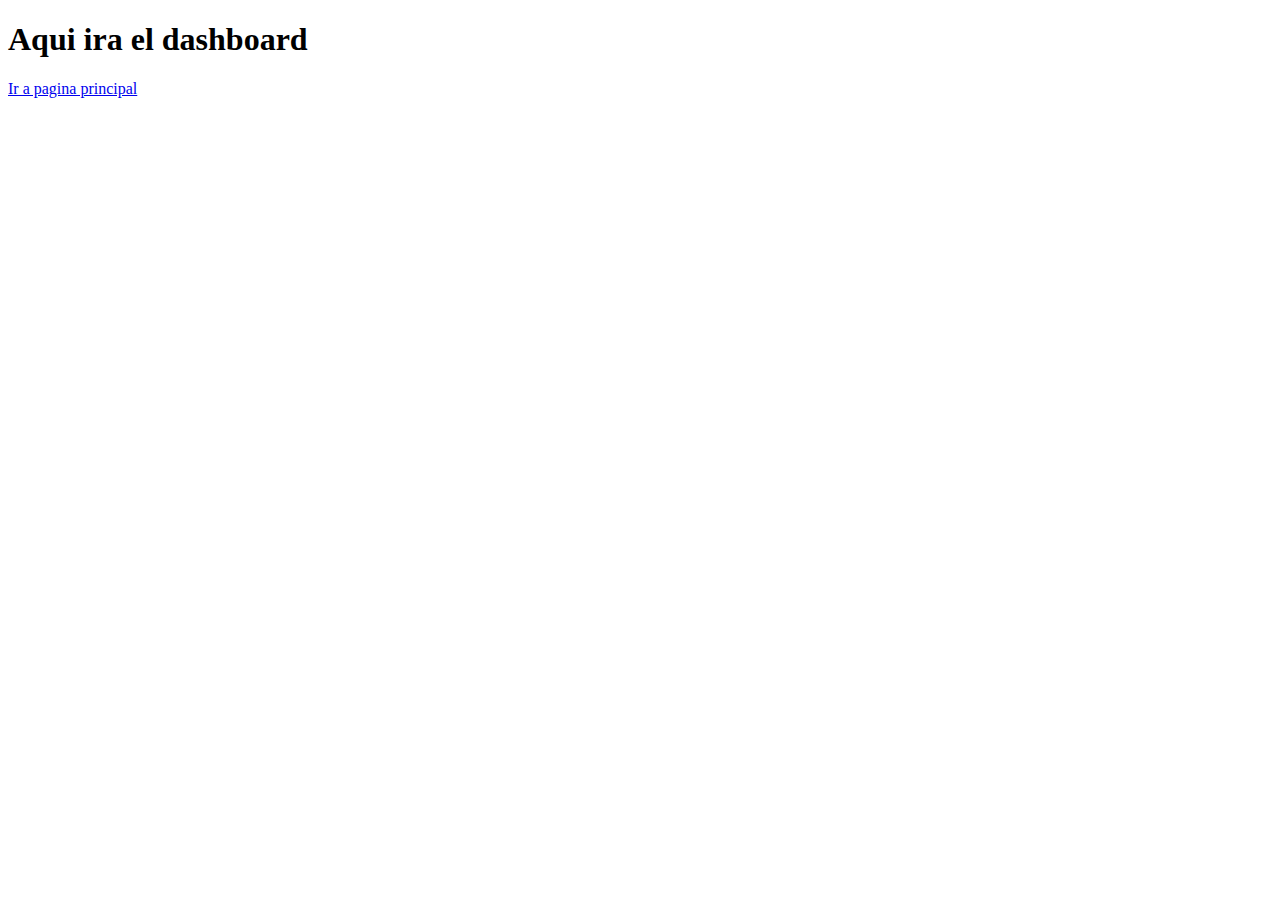
==== dashboard.html @ 72b07769 "Commit dashboard" ====
<!DOCTYPE html>
<html lang="en">
<head>
    <meta charset="UTF-8">
    <meta name="viewport" content="width=h1, initial-scale=1.0">
    <title>Document</title>
</head>
<body>
    <h1>Aqui ira el dashboard</h1>
    <a href="index.html">Ir a pagina principal</a>
</body>
</html>
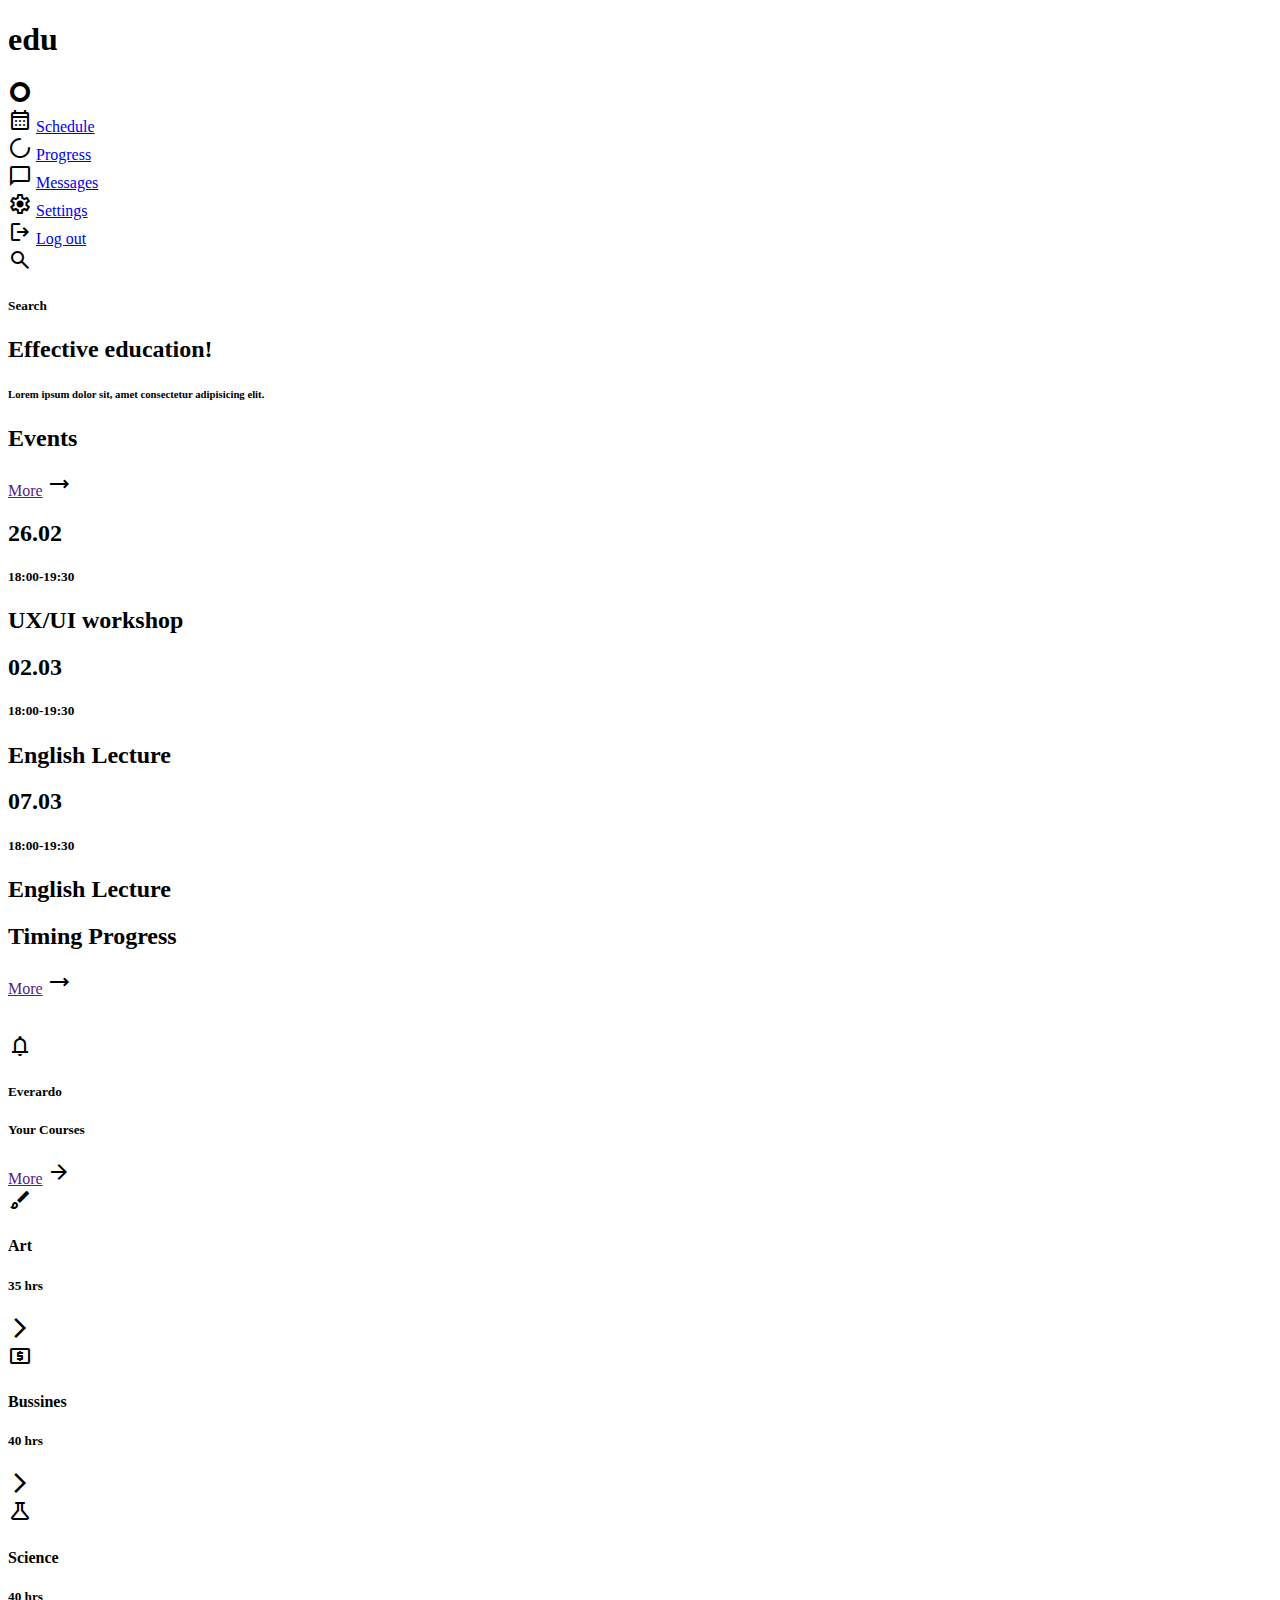
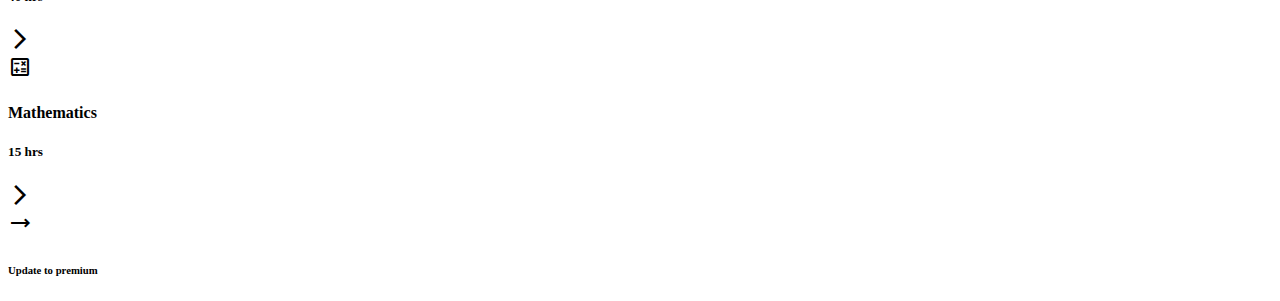
==== commit 66b43b22: "Commit dashboard" ====
--- a/dashboard.html
+++ b/dashboard.html
@@ -1,12 +1,207 @@
 <!DOCTYPE html>
-<html lang="en">
+<html lang="es">
 <head>
     <meta charset="UTF-8">
-    <meta name="viewport" content="width=h1, initial-scale=1.0">
-    <title>Document</title>
+    <meta name="viewport" content="width=device-width, initial-scale=1.0">
+    <title>Dashboard</title>
+    <link rel="stylesheet" href="https://fonts.googleapis.com/css2?family=Material+Symbols+Outlined:opsz,wght,FILL,GRAD@20..48,100..700,0..1,-50..200"/>
+    <script src="https://cdn.tailwindcss.com"></script>
 </head>
-<body>
-    <h1>Aqui ira el dashboard</h1>
-    <a href="index.html">Ir a pagina principal</a>
+<body class="bg-gradient-to-r from-purple-200 via-purple-300 to-purple-400 min-h-screen flex">
+    <!-- Sidebar -->
+    <nav class="absolute left-4 top-4 w-1/5  p-6  h-[610px] ml-7">
+        <div class="absolute w-2/3 h-12 left-6">
+            <h1 class="absolute left-[80px] text-4xl font-bold text-black-600">edu</h1>
+            <span class="absolute top-1 text-3xl left-10 material-symbols-outlined">
+                trip_origin
+                </span>
+        </div>
+        <div class="absolute w-full h-[300px] top-32">
+           <!--Schedule--> 
+           <div class="group absolute hover:bg-white rounded-3xl h-10 w-full">
+                <span class=" absolute -top-4  right-[2.5rem] w-4 h-4 group-hover:bg-white">
+                    <span class="absolute h-4 w-4 bg-[#e4c9ff] rounded-br-3xl"></span>
+                </span> 
+                <span class=" absolute -bottom-4  right-[2.5rem] w-4 h-4 group-hover:bg-white">
+                    <span class="absolute h-4 w-4 bg-[#e4c9ff] rounded-tr-3xl"></span>
+                </span> 
+                <span class="absolute top-2 left-8 material-symbols-outlined text-blue-950 cursor-pointer">
+                    calendar_month
+                    </span>
+                <a href="#" class="absolute top-2 left-16 block text-blue-950  w-full font-bold ">
+                    Schedule
+                </a>
+           </div>
+            <!--Progress-->
+            <div class="group absolute top-[4rem] hover:bg-white rounded-3xl h-10 w-full">
+                <span class=" absolute -top-4  right-[2.5rem] w-4 h-4 group-hover:bg-white">
+                    <span class="absolute h-4 w-4 bg-[#e4c9ff] rounded-br-3xl"></span>
+                </span> 
+                <span class=" absolute -bottom-4  right-[2.5rem] w-4 h-4 group-hover:bg-white">
+                    <span class="absolute h-4 w-4 bg-[#e4c9ff] rounded-tr-3xl"></span>
+                </span> 
+                <span class="absolute top-2 left-8  material-symbols-outlined text-blue-950 hover:text-blue-600 cursor-pointer">
+                    progress_activity
+                    </span>
+                <a href="#" class="absolute top-2  left-16 block text-blue-950 hover:text-blue-600 font-bold">Progress</a>
+            </div>
+            <!--Messages-->
+            <div class="group absolute top-[8rem] hover:bg-white rounded-3xl h-10 w-full">
+                <span class=" absolute -top-4  right-[2.5rem] w-4 h-4 group-hover:bg-white">
+                    <span class="absolute h-4 w-4 bg-[#e4c9ff] rounded-br-3xl"></span>
+                </span> 
+                <span class=" absolute -bottom-5  right-[2.5rem] w-5 h-5 group-hover:bg-white">
+                    <span class="absolute h-5 w-5 bg-[#e4c9ff] rounded-tr-3xl"></span>
+                </span> 
+                <span class="absolute top-2 left-8 hover:text-blue-600 cursor-pointer text-blue-950 material-symbols-outlined">
+                chat_bubble
+                </span>
+            <a href="#" class="absolute top-2 left-16 block text-blue-950 hover:text-blue-600 font-bold">Messages</a>
+            </div>
+            <!--Settings-->
+            <div class="group absolute top-[12.3rem] hover:bg-white rounded-3xl h-10 w-full ">
+                <span class=" absolute -top-4  right-[2.5rem] w-4 h-4 group-hover:bg-white">
+                    <span class="absolute h-4 w-4 bg-[#e4c9ff] rounded-br-3xl"></span>
+                </span> 
+                <span class="absolute -bottom-5  right-[2.5rem] w-5 h-5 group-hover:bg-white">
+                    <span class="absolute h-5 w-5 bg-[#e4c9ff] rounded-tr-3xl"></span>
+                </span> 
+                <span class="absolute top-2 left-8 hover:text-blue-600 cursor-pointer text-blue-950 material-symbols-outlined">
+                    settings
+                    </span>
+                <a href="#" class="absolute top-2 left-16 block text-blue-950 hover:text-blue-600 font-bold">Settings</a>
+            </div>
+            
+        </div>
+        <div class="absolute bottom-14 font-bold left-12 w-32 h-12   hover:text-red-800">
+            <span class="absolute top-2 left-3   material-symbols-outlined">
+                logout
+                </span>
+            <a class="absolute top-2 left-12" href="#">Log out</a>
+        </div>
+    </nav>
+
+    <!-- Main Content -->
+    <main class="flex-1 p-8">
+        <div class="absolute top-4 left-[290px] bg-white w-2/3 h-[610px] rounded-xl">
+            <div class="absolute left-16 bg-white w-1/4 h-12 p-3 rounded-lg top-5">
+                <span class="absolute left-2 text-2xl material-symbols-outlined top-2">
+                    search
+                    </span>
+                <h5 class="absolute left-10">Search</h5>
+            </div>
+            <div class="absolute top-[100px] left-16 p-3 bg-slate-900 w-7/12 h-40 rounded-lg">
+                <h2 class="absolute right-10 top-10 text-white font-bold text-3xl">Effective education!</h2>
+                <h6 class="absolute right-8 top-20 text-white text-xs">Lorem ipsum dolor sit, amet consectetur adipisicing elit.</h6>
+            </div>
+            <div class="absolute top-[280px] left-14 bg-white w-7/12 h-9 ">
+                <h2 class="absolute left-2 text-black-600 font-bold">Events</h2>
+                <a class="absolute text-black-600 right-8 top-1" href="">More</a>
+                <span class="absolute right-0 top-1 text-black material-symbols-outlined">
+                    trending_flat
+                    </span>
+            </div>
+            <!--Workshop-->
+            <div class="absolute bg-white w-40 h-24 top-[320px] left-14 shadow-lg rounded-lg p-2">
+                <h2 class="absolute left-4 font-bold text-lg">26.02</h2>
+                <h5 class="absolute left-4 top-9 text-gray-600 text-sm">18:00-19:30</h5>
+                <h2 class="absolute left-4 top-16 font-bold text-sm">UX/UI workshop</h2>
+            </div>
+            <!--English Lecture-->
+            <div class="absolute bg-white w-40 h-24 top-[320px] left-[235px] shadow-lg rounded-lg p-2">
+                <h2 class="absolute left-4 font-bold text-lg">02.03</h2>
+                <h5 class="absolute left-4 top-9 text-gray-600 text-sm">18:00-19:30</h5>
+                <h2 class="absolute left-4 top-16 font-bold text-sm">English Lecture</h2>
+            </div>
+            <!--Bussines Lecture-->
+            <div class="absolute bg-white w-40 h-24 top-[320px] left-[410px] shadow-lg rounded-lg p-2">
+                <h2 class="absolute left-4 font-bold text-lg">07.03</h2>
+                <h5 class="absolute left-4 top-9 text-gray-600 text-sm">18:00-19:30</h5>
+                <h2 class="absolute left-4 top-16 font-bold text-sm">English Lecture</h2>
+            </div>
+            <!---->
+            <div class="absolute top-[430px] left-14 bg-white w-7/12 h-9 ">
+                <h2 class="absolute left-2 text-black-600 font-bold">Timing Progress</h2>
+                <a class=" absolute text-black-600 right-8 top-1"href="">More</a>
+                <span class="absolute right-0 top-1 text-black material-symbols-outlined">
+                    trending_flat
+                    </span>
+            </div>
+            <!--Progreso grafica-->
+            <div class="absolute bottom-4 left-14 bg-white w-64 h-32 rounded-lg shadow-lg">
+                <img class=" absolute left-10 top-3 w-48 rounded-lg" src="https://mexico.unir.net/wp-content/uploads/sites/6/2022/05/grafico-diagramas.jpg"alt="">
+            </div> 
+            <div class="absolute bottom-4 left-[330px] bg-white w-64 h-32 rounded-lg shadow-lg">
+                <img class=" absolute left-8 top-3 w-48 rounded-lg" src="https://assets.justinmind.com/wp-content/uploads/2018/09/progress-bar-examples-style-4.png" alt="">
+            </div> 
+        </div>
+            <!-- Courses -->
+            <div class="absolute right-8 top-4 bg-white rounded-xl shadow-lg p-3 w-1/4 h-[610px]">
+                <div class="absolute right-8 top-6 w-64">
+                    <span class="absolute material-symbols-outlined">
+                        notifications
+                        </span>
+                    <h5 class="absolute right-6 font-bold w-16 h-12">Everardo</h5>
+                </div>
+                <h5 class="absolute top-20 left-6 w-32 text-lg font-semibold">Your Courses</h5>
+                <a class="absolute top-20 right-14" href="">More</a>
+                <span class="absolute top-20 right-6 material-symbols-outlined">
+                    arrow_forward
+                    </span>
+                <!--Artes-->    
+                <div class="absolute top-32 left-6 rounded-lg shadow-xl w-64 h-16">
+                    <span class="absolute left-2 material-symbols-outlined text-5xl">
+                        brush
+                        </span>
+                    <h4 class="absolute font-bold left-16">Art</h4>
+                    <h5 class="absolute left-16 top-5">35 hrs</h5>
+                    <span class="absolute right-6 top-5 material-symbols-outlined">
+                        arrow_forward_ios
+                        </span>
+                </div>
+                <!--Negocios-->  
+                <div class="absolute top-52 left-6 rounded-lg shadow-xl w-64 h-16">
+                    <span class="absolute left-2 material-symbols-outlined text-5xl top-2">
+                        local_atm
+                        </span>
+                    <h4 class="absolute font-bold left-16 top-2">Bussines</h4>
+                    <h5 class="absolute left-16 top-7">40 hrs</h5>
+                    <span class="absolute right-6 top-5 material-symbols-outlined">
+                        arrow_forward_ios
+                        </span>
+                </div>
+                <!--Ciencias-->  
+                <div class="absolute top-72 left-6 rounded-lg shadow-xl w-64 h-16">
+                    <span class="absolute left-2 top-2 text-5xl material-symbols-outlined">
+                        science
+                        </span>
+                    <h4 class="absolute font-bold left-16 top-2">Science</h4>
+                    <h5 class="absolute left-16 top-7">40 hrs</h5>
+                    <span class="absolute right-6 top-5 material-symbols-outlined">
+                        arrow_forward_ios
+                        </span>
+                </div>
+                <!--Matematicas-->  
+                <div class="absolute top-[365px] left-6 rounded-lg shadow-xl w-64 h-16">
+                    <span class="absolute left-2 top-2 text-5xl material-symbols-outlined">
+                        calculate
+                        </span>
+                    <h4 class="absolute font-bold left-16 top-2">Mathematics</h4>
+                    <h5 class="absolute left-16 top-7">15 hrs</h5>
+                    <span class="absolute right-6 top-5 material-symbols-outlined">
+                        arrow_forward_ios
+                        </span>
+                </div>
+                <!--Premium-->
+                <div class="absolute top-[450px] left-10 w-60 h-36 bg-gray-950 rounded-lg cursor-pointer">
+                    <span class="absolute bottom-4 right-6 text-white material-symbols-outlined">
+                        trending_flat
+                        </span>
+                    <h6 class="absolute bottom-2 left-2 text-white font-bold p-3">Update to premium</h6>
+                </div>
+            </div>
+       
+
+    </main>
 </body>
-</html>+</html>
